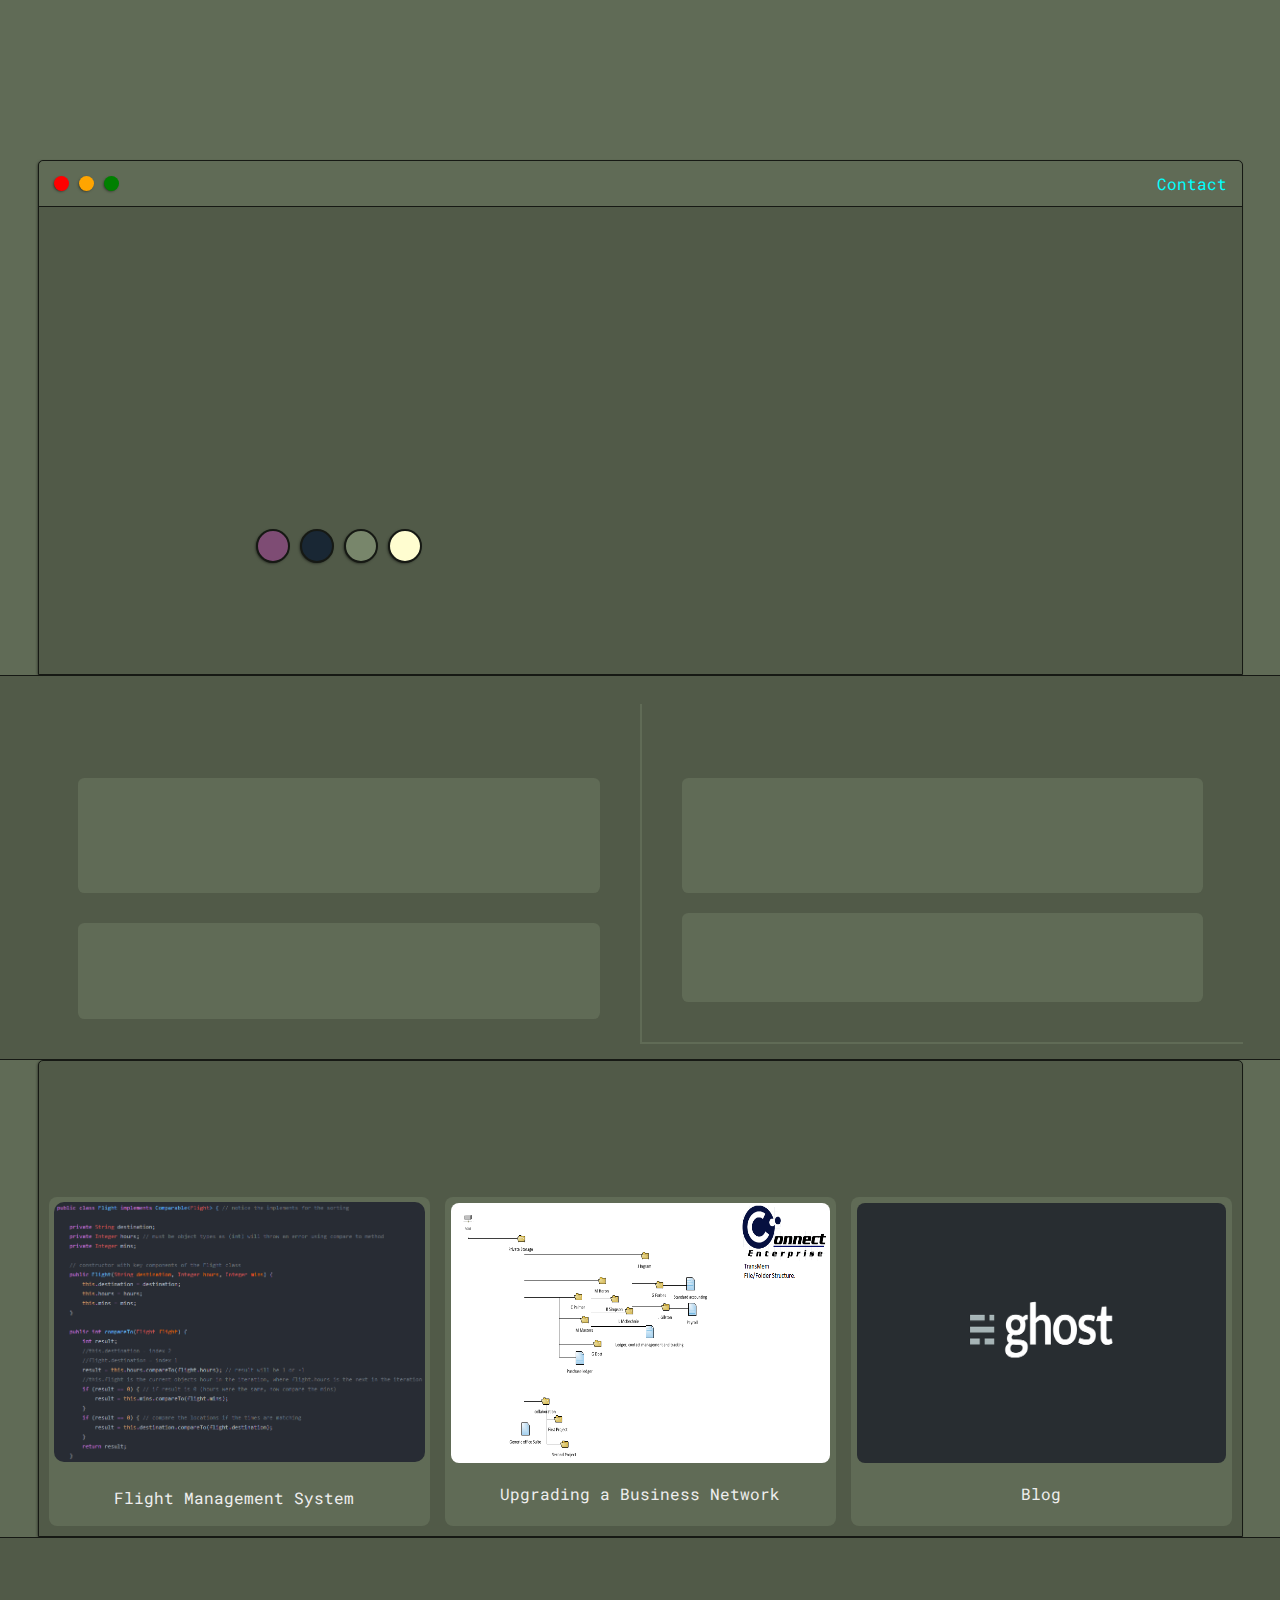
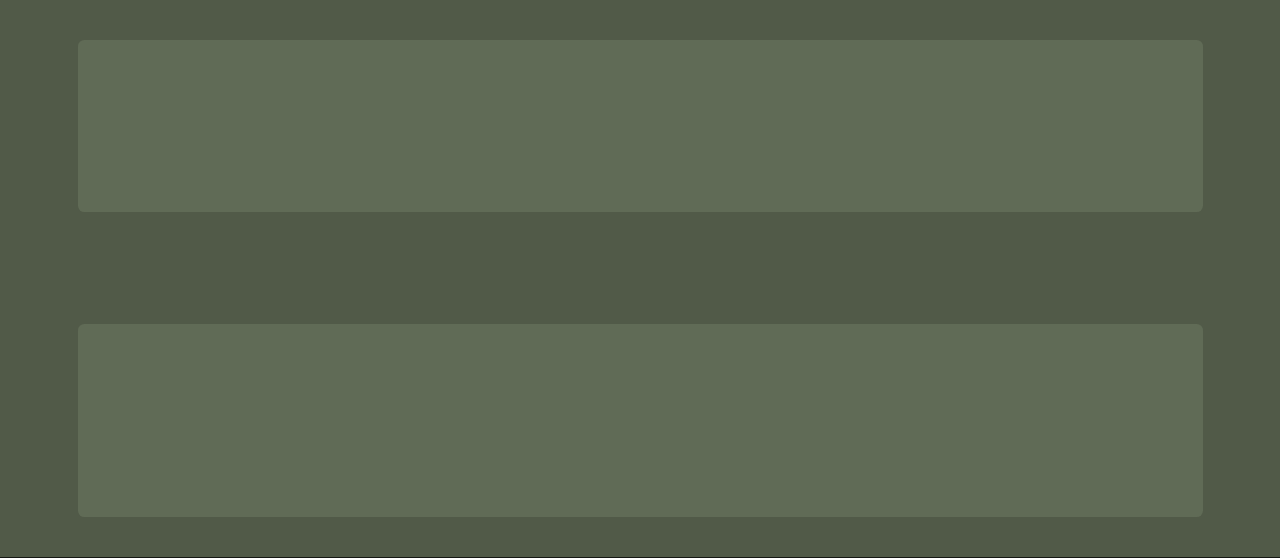
==== index.html @ 5660458a "error fixed" ====
<!DOCTYPE html>
<html lang="en">
<head>
	<meta name="viewport" content="width=device-width, initial-scale=1, maximum-scale=1, minimum-scale=1, user-scalable=0" />
	<meta charset="utf-8">
	<link href="https://fonts.googleapis.com/css2?family=Russo+One&display=swap" rel="stylesheet">
	<link href="https://fonts.googleapis.com/css2?family=Roboto+Mono:wght@500&family=Russo+One&display=swap" rel="stylesheet">

	<link rel="stylesheet" type="text/css" href="default.css">

	<link id="theme-style" rel="stylesheet" type="text/css" href="">

	<title>
		Connor Dillon
	</title>
</head>
<body>
	<section class="styleOne">
		<div class="main-container">
			<div class="greetingWrapper">
				<div class="slide-right">
					<h1>Hi, I'm Connor Dillon</h1>
				</div>
			</div>

			<div class="introWrapper">
				<div class="nav-wrapper">
					<div class="dotsWrapper">
						<div id="dot1" class="browserDot"></div>
						<div id="dot2" class="browserDot"></div>
						<div id="dot3" class="browserDot"></div>
					</div>


					<ul id="navigation">
						<li><a href="#contact"> Contact </a></li>
					</ul>
				</div>

				<div class="leftColumn">
					<div class="slide-right">
						<img id="profilePic" src="images/circle-cropped.png" alt="image of myself" style="border: none;">
						<h5 style="text-align: center;line-height: 0">Personalize Theme
						</h5>
					</div>

					<div id="themeOptionsWrapper">
						<div data-mode="purple" id="purpleMode" class="themeDot"></div>
						<div data-mode="blue" id="blueMode" class="themeDot"></div>
						<div data-mode="green" id="greenMode" class="themeDot"></div>
						<div data-mode="light" id="lightMode" class="themeDot"></div>
					</div>

					<div class="slide-right">
						<p class="smallNote">
							*These settings will be saved for<br>
						your next visit
						</p>
					</div>
				</div>

				<div class="rightColumn">
					<div class="slide-right">
						<h3>About Me</h3>
						<p>My name is Connor, I am a <span id="myAge">unknown</span> year-old computer enthusiast, who is always excited to work with new technologies. I am currently studying Web and Mobile Development in Glasgow, Scotland. Previously I have completed an HND in Computer Networking and I'm currently working towards my Bachelor's degree.</p>
						 <p id="contact"></p>
					</div>
				</div>
			</div>

		</div>
	</section>

	<section class="styleTwo">
		<div class="main-container">
			<div class="detailsWrapper">
				<div class="contact">
					<div class="slide-right">
						<h3>Get in Touch</h3>
							<div class=speechBubble>
								<p>If you have any questions about my services, or just want to say hello, feel free to contact me. Below are my email and mobile:
								</p>
							</div>
					</div>

					<div class="slide-right">
						<div class=infoBubble>

							<p>ConnorDillon.me@outlook.com <input type="image" onclick="emailClipboard()" id="copy-button" src="images\clip.png" class="clipboard" alt="copytoclipboard"></p>

							<p> +447766515065 <input type="image" onclick="mobileClipboard()" id="copy-button" src="images\clip.png" class="clipboard" alt="copytoclipboard"></p> </p>
						</div>
					</div>
				</div>

				<div class="slide-right">
					<div class="CV">
						<h3>Resume</h3>
						<div class=speechBubble>
							<p>Want to know more about me? <a id="download" href="https://www.dropbox.com/s/rvhj6agt3wl55gs/Connors%20CV%202020.docx?dl=1">Here</a> is a copy of my Resume. If there is anything else you might want to know, please contact me.</p>
						</div>
						<div class="infoBubble" style="padding: 18px";>
							<p><a id="download" href="https://www.dropbox.com/s/rvhj6agt3wl55gs/Connors%20CV%202020.docx?dl=1">Download</a></p>
						</div>
					</div>
				</div>

			</div>
		</div> 
	</section>	

	<section class="styleOne">
		<div class="main-container">
				<div class="projects-grid">
					<div class="banner">
						<div class="slide-right">
							<h3>Featured Projects</h3>
							<p class="smallNote">Here are some of my many projects<br>
							more can be found on my <a href="https://github.com/ConnorDillonDev" target="_blank">Github</a></p>
						</div>
					</div>

					<div id="project1">
						<a href="https://github.com/ConnorDillonDev/FlightListCommented" target="_blank">
						<img src="images\java.PNG" alt="project1" height="79%" width="100%"> </img>
						<p>Flight Management System</p>
						</a>
					</div>

					<div id="project2">
						<a href="https://github.com/ConnorDillonDev/HigherNationalDiplomaSubmission" target="_blank">
						<img src="images\userStruc.png" alt="project2" height="82%" width="100%"> </img>
						<p>Upgrading a Business Network</p>
						</a>
					</div>

					<div id="project3">
						<a href="http://blog.connordillon.me/" target="_blank">
						<img src="images\ghost.png" alt="project3" height="82%" width="100%"> </img>
						<p>Blog</p>
						</a>
					</div>

				</div>
		</div> 
	</section>

	<section class="styleTwo">
		<div class="main-container">
			<div id="techWrapper">
				<div class="slide-right">
					<h3>Tech</h3>
					<div class="speechBubble">
						<p>Techologies that I have worked with:</p>
						<div class="icons">
							<img src="images\web.png" alt="jscript,html5,css" height="70px" width="auto">

							<img src="images\query.png" alt="jquery" height="70px" width="auto">

							<img src="images\git.png" alt="Github" height="70px" width="auto">

							<img src="images\icons8-kali-linux-48.png" alt="kali linux" height="70px" width="auto">

							<img src="images\javaIcon.png" alt="Java" height="70px" width="auto">

							<img src="images\icons8-microsoft-sql-server-48.png" alt="microsoftSQL server" height="70px" width="auto">

							<img src="images\cisco.png" alt="cisco CCNA1" height="70px" width="auto">

							<img src="images\python2.png" alt="python" height="70px" width="auto">
						</div>
					</div>
				</div>			
			</div>

			<div id="findMeWrapper">
				<div class="slide-right">
					<h3>Find me</h3>
						<div class="speechBubble">
							<p>Here are some places that I am most active.<br>You can find me at:</p>
							<a href="https://github.com/ConnorDillonDev" target="_blank" alt="githublink">
								<img src="images\git.png" alt="Github" height="70px" width="auto">
							</a>

							<a href="https://www.linkedin.com/in/connor-dillon-407b2a176/" target="_blank" alt="LinkedIn Profile">
								<img src="images\linkedin.png" alt="LinkedIn" height="70px" width="auto">
							</a>
						</div>
				</div>
			</div>
		</div> 
	</section>


 <script type="text/javascript" src="script.js"> </script>

</body>
</html>
---- default.css ----
:root{
	--mainColor:#606B56;
	--secondaryColor:#515a48;

	--borderColor:#161914;

	--mainText:#fff;
	--secondaryText:#eeeeee;

	--themeDotBorder:#FFF;

	--linkColor:cyan;

}

html {
  scroll-behavior: smooth;
}

html, body{ 
	padding: 0;
	margin: 0; 
}

body * {
	transition: 0.3s;
}

h1, h2, h3, h4, h5, h6, strong{
	color: var(--mainText);
	font-family: 'Russo One', sans-serif;
	font-weight: 500;
}

p, li, span, label, input, textarea{
	color: var(--secondaryText);
	font-family: 'Roboto Mono', monospace;
}

a{
	text-decoration: none;
	color: var(--linkColor);
}

a:hover{
	font-size: 20px;
}

ul{
	list-style: none;
}

h1{ font-size: 55px }
h2{ font-size: 36px }
h3{ font-size: 28px }
h4{ font-size: 24px }
h5{ font-size: 20px }
h6{ font-size: 16px }


.styleOne{
	background-color: var(--mainColor);
	border-bottom: 1px solid var(--borderColor);
	overflow: auto;
}

.styleTwo{
	background-color: var(--secondaryColor);
	border-bottom: 1px solid var(--borderColor);
	overflow: auto;
}

.main-container{
	width: 1205px;
	margin: 0 auto;
}

.greetingWrapper{
	display: grid;
	min-height: 10em;
	text-align: center;
	align-content: center;
}

.introWrapper{
	background-color: var(--secondaryColor);
	border: 1px solid var(--borderColor);
	border-radius: 5px 5px 0 0;

	-webkit-box-shadow: -1px 1px 3px -1px rgba(0,0,0,0.75);
	-moz-box-shadow: -1px 1px 3px -1px rgba(0,0,0,0.75);
	box-shadow: -1px 1px 3px -1px rgba(0,0,0,0.75);

	display: grid;
	grid-template-columns: 1fr 1fr;
	grid-template-areas: 
	'navWrapper navWrapper'
	'leftColumn rightColumn';

}

.nav-wrapper{
	grid-area: navWrapper;
	border-bottom: 1px solid var(--borderColor);
	display: flex;
	justify-content: space-between;
	align-items: center;
	background-color: var(--mainColor);
	border-radius: 5px 5px 0 0;

}

#navigation{
	margin: 0px;
	padding:10px;
}

#navigation li{
	display: inline-block;
	margin-right: 5px;
	margin-left: 5px;
}

.dotsWrapper{
	display:flex;
	padding: 10px;
}

#dot1{
	background-color: red;
}

#dot2{
	background-color: orange;
}

#dot3{
	background-color: green;
}

.browserDot{
	background-color: black;
	height: 15px;
	width: 15px;
	border-radius: 50%;
	margin: 5px;

	-webkit-box-shadow: -1px 1px 3px -1px rgba(0,0,0,0.75);
	-moz-box-shadow: -1px 1px 3px -1px rgba(0,0,0,0.75);
	box-shadow: -1px 1px 3px -1px rgba(0,0,0,0.75);

}

.leftColumn{
	grid-area: leftColumn;
	padding-top: 50px;
	padding-bottom: 50px
}

#profilePic{
	display:block;
	margin: 0 auto;
	height:200px;
	width:200px;
	object-fit: cover;
	border:2px solid var(--borderColor);
}

#themeOptionsWrapper{
	display: flex;
	justify-content: center;
}

.themeDot{
	height:30px;
	width: 30px;
	background-color: black;
	border-radius: 50%;

	margin: 5px;

	border:2px solid var(--borderColor);

	-webkit-box-shadow: -1px 1px 3px -1px rgba(0,0,0,0.75);
	-moz-box-shadow: -1px 1px 3px -1px rgba(0,0,0,0.75);
	box-shadow: -1px 1px 3px -1px rgba(0,0,0,0.75);

	cursor: pointer;
}

#lightMode{
	background-color: #FFFDD0;
}
#blueMode{
	background-color: #192734;

}
#greenMode{
	background-color: #78866b;

}
#purpleMode{
	background-color: #7E4C74;

}

.themeDot:hover{
	border-width: 4px;
}

.smallNote{
	font-size: 12px;
	font-style: italic;
	text-align: center;
}


.rightColumn{
	grid-area: rightColumn;
	align-items: center;
	padding-bottom: 50px;
	padding-top: 50px;
}

.rightColumn p{
	padding-right: 100px;

}

.detailsWrapper{
	background-color: var(--secondaryColor);
	border: 0px solid var(--borderColor);
	border-radius: 5px 5px 0 0;

	display: grid;
	grid-template-columns:1fr 1fr;
	grid-column-gap: 0px;
	grid-template-areas: 
	"contact CV";
}

.contact{
	text-align: center;
}

.CV{
	border-left: 2px solid var(--mainColor);
	border-bottom: 2px solid  var(--mainColor);
	text-align: center;
}

.speechBubble {
	background: var(--mainColor);
	border-radius: .4em;
	height: auto;
	padding: 10px;
	margin: 40px;
	margin-bottom: 10px;
	overflow: auto;
}

.infoBubble {
	background: var(--mainColor);
	border-radius: .4em;
	height: auto;
	margin: 40px;
	margin-top: 20px;
	overflow: auto;
}

.clipboard{
	margin-left: 5px;
	width: auto;
	height: 20px;
}

.clipboard:hover{
	width: auto;
	height: 30px;
}

.projects-grid{
	display: grid;
	grid-template-columns: 1fr 1fr 1fr;
	border-style: solid;

	background-color: var(--secondaryColor);
	border: 1px solid var(--borderColor);
	border-radius: 5px 5px 0 0;
	grid-gap: 15px;

	-webkit-box-shadow: -1px 1px 3px -1px rgba(0,0,0,0.75);
	-moz-box-shadow: -1px 1px 3px -1px rgba(0,0,0,0.75);
	box-shadow: -1px 1px 3px -1px rgba(0,0,0,0.75);
}

#project1 img {
	border-radius: 15px;
	padding: 5px;
}

.banner{
	grid-column: 1/4;
}

.banner h3{
	text-align: center;
	margin-bottom: 1px;
}

.banner p{
	text-align: center;
	margin-bottom: 1px;
	padding-bottom: 5px;
	margin-bottom: 10px;
}

#project1{
	margin-left: 10px; 
	text-align: center;
	background-color: var(--mainColor);
	border-radius: 8px;
	padding-right: 10px;
	margin-bottom: 10px;
	overflow: hidden;
}

#project2{
	border-radius: 8px;
	text-align: center;
	background-color: var(--mainColor);
	margin-bottom: 10px;
	overflow: hidden;
	padding: 6px;
}

#project2 img{
	border-radius: 8px;
}

#project3{
	margin-right: 10px; 
	border-radius: 8px;
	text-align: center;
	background-color: var(--mainColor);
	padding: 6px;
	margin-bottom: 10px;
	overflow: hidden;
}

#project3 img{
	border-radius: 8px;
}

input[type="image"]
{
	border:none;
	outline: none;
}


#project1 a:hover{
	font-size: 16.5px;
}

#project1:hover{
	filter: grayscale(1);
}

#project2 a:hover{
	font-size: 16.5px;
}

#project2:hover{
	filter: grayscale(1);
}

#project3 a:hover{
	font-size: 16.5px;
	filter: brightness(120%);
}

#project3:hover{
	filter: grayscale(1);
}

#techWrapper{
	text-align: center;
}

#findMeWrapper{
	text-align: center;
	margin-bottom: 30px;
}

.icons img{
	padding-right: 10px;
	padding-left: 10px;
	padding-bottom: 10px
}

.speechBubble img{
	padding-right: 15px;
	padding-left: 15px;
	margin: 10px;
	padding-bottom: 5px;
}

.speechBubble a img:hover{
	height: 90px;
	width: auto;
} 


/*animations*/

.slide-right {
  width: 100%;
  overflow: hidden;
}

.slide-right h3, h1, h5 {
  	animation: .9s slide-right .5s forwards;
    transform:translateX(-100%);
}

.slide-right p {
  	animation: 1s slide-right 2s forwards;
    transform:translateX(-110%);
}

.slide-right img {
  	animation: 2s slide-right 3s forwards;
	transform:translateX(-5000%);
}

.slide-right #profilePic{
	animation: .9s slide-right .2s forwards;
	transform:translateX(-300%);
}



@keyframes slide-right {
  to {
    transform:translateX(0);
  }
}



/*media queries below*/

@media screen and (max-width: 1120px){
	.projects-grid{
	display: grid;
	grid-template-columns: 1fr 1fr;
	border-style: solid;

	background-color: var(--secondaryColor);
	border: 1px solid var(--borderColor);
	border-radius: 5px 5px 0 0;
	grid-gap: 15px;

	-webkit-box-shadow: -1px 1px 3px -1px rgba(0,0,0,0.75);
	-moz-box-shadow: -1px 1px 3px -1px rgba(0,0,0,0.75);
	box-shadow: -1px 1px 3px -1px rgba(0,0,0,0.75);
	}

	#project1{
	grid-column: 1;
	}


	#project2{
		grid-column: 2;
	}


	#project3{
		grid-row: 3;
		grid-column: 1/3;
		margin-left: 20px;
		transform: scale(0.7, 0.7);
	}

	#project3 img{
		grid-row: 3;
		grid-column: 1/3;
	}

	#project3 p{
		font-size: 24px;
	}

}

@media screen and (max-width: 1206px){
	.main-container{
		width: 95%;

	}
}

@media screen and (max-width: 800px){
	.introWrapper{
	grid-template-columns: 1fr 5px;
    grid-template-areas:
    "navWrapper navWrapper"
    "leftColumn blank"
    "rightColumn blank" ;
	}

	.rightColumn{
		text-align: center;
		padding-top: 0px;
	}
	.rightColumn p {
    	padding: 25px;
	}

	.detailsWrapper{
		background-color: var(--secondaryColor);
		border: 0px solid var(--borderColor);
		border-radius: 5px 5px 0 0;

		display: grid;
		grid-template-columns: 1fr;
		grid-template-areas: 
		"contact"
		"CV";
	}

	.contact{
		border-left: 2px solid var(--mainColor);
	}
	
	.CV{
		border-left: 2px solid var(--mainColor);
		border-top: 2px solid var(--mainColor);
	}

	.projects-grid{
		display: grid;
		grid-template-columns: 1fr;

		background-color: var(--secondaryColor);
		border: 1px solid var(--borderColor);
		border-radius: 5px 5px 0 0;
		grid-gap: 15px;

		-webkit-box-shadow: -1px 1px 3px -1px rgba(0,0,0,0.75);
		-moz-box-shadow: -1px 1px 3px -1px rgba(0,0,0,0.75);
		box-shadow: -1px 1px 3px -1px rgba(0,0,0,0.75);
	}

	.banner{
	}

	#project1{
		grid-column-start: 2;
		grid-column-end: 3;
		grid-row-start: 2;
		grid-row-end: 3; 
	}

	#project3{
		transform: scale(1, 1);
		margin-right: -1px;
	}

	#project3 p{
		font-size: 17px;

	}

	#project2{
	}

}
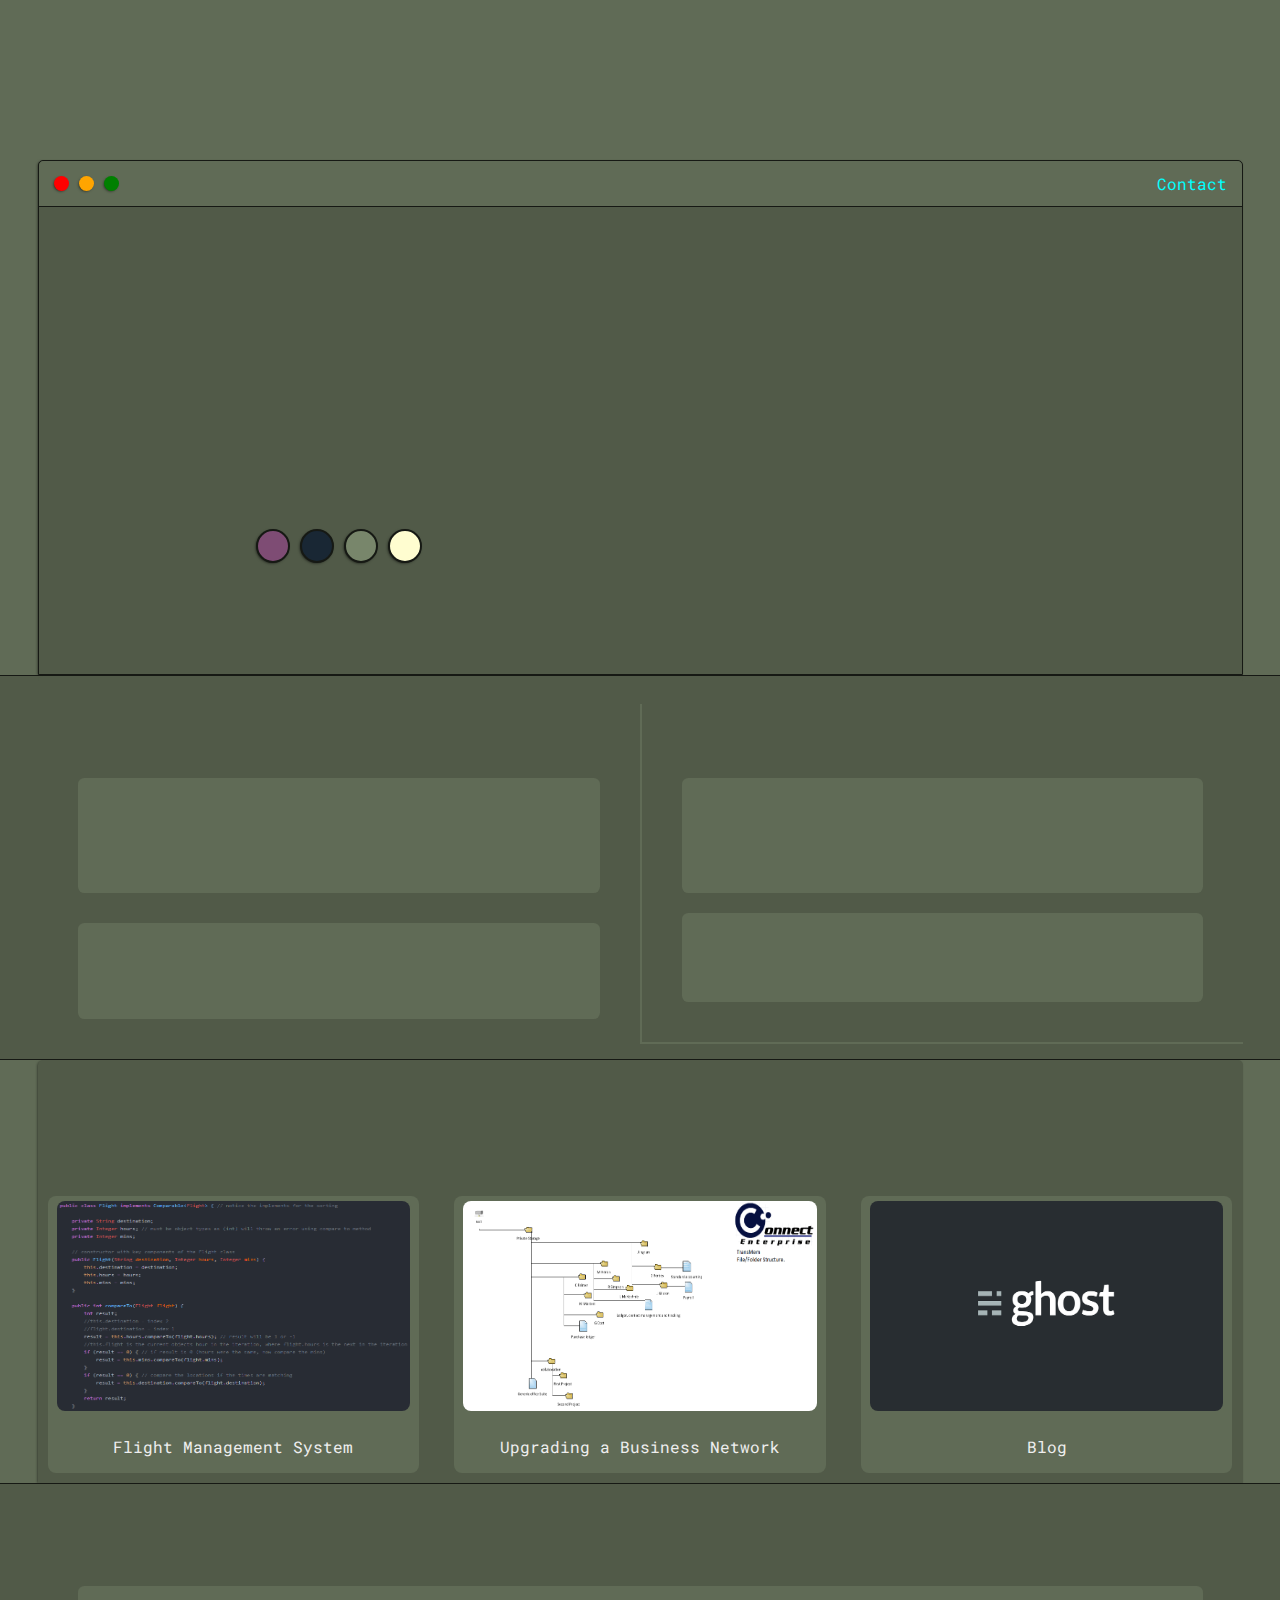
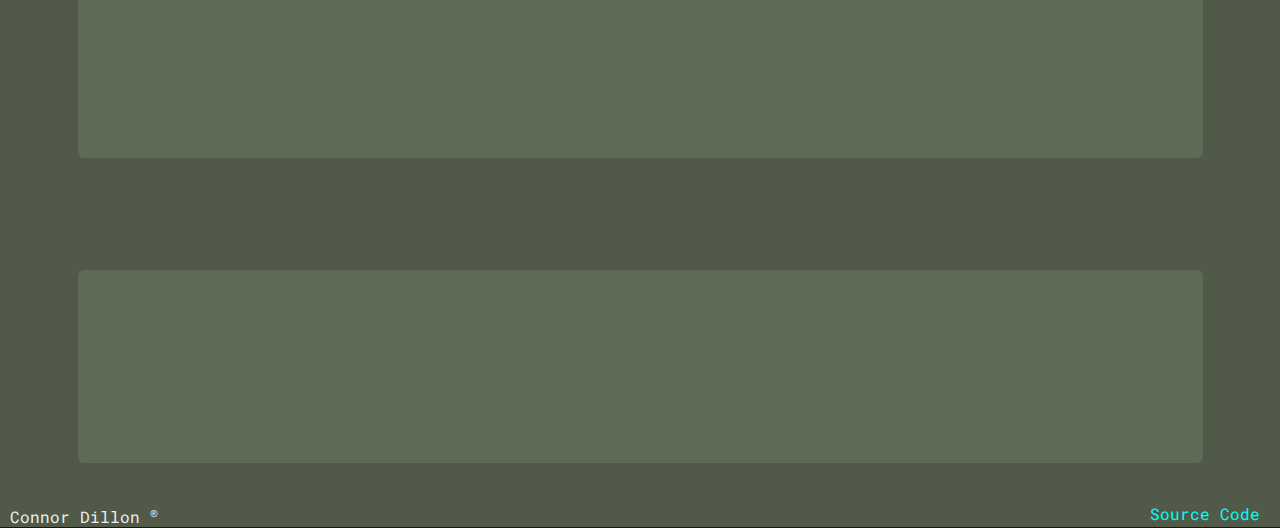
==== commit 670ff291: "commit reduced redundant code + added source code link" ====
--- a/index.html
+++ b/index.html
@@ -1,198 +1,232 @@
 <!DOCTYPE html>
 <html lang="en">
 <head>
-	<meta name="viewport" content="width=device-width, initial-scale=1, maximum-scale=1, minimum-scale=1, user-scalable=0" />
-	<meta charset="utf-8">
-	<link href="https://fonts.googleapis.com/css2?family=Russo+One&display=swap" rel="stylesheet">
-	<link href="https://fonts.googleapis.com/css2?family=Roboto+Mono:wght@500&family=Russo+One&display=swap" rel="stylesheet">
-
-	<link rel="stylesheet" type="text/css" href="default.css">
-
-	<link id="theme-style" rel="stylesheet" type="text/css" href="">
-
-	<title>
-		Connor Dillon
-	</title>
+    <meta name="viewport"
+          content="width=device-width, initial-scale=1, maximum-scale=1, minimum-scale=1, user-scalable=0"/>
+    <meta charset="utf-8">
+    <link href="https://fonts.googleapis.com/css2?family=Russo+One&display=swap" rel="stylesheet">
+    <link href="https://fonts.googleapis.com/css2?family=Roboto+Mono:wght@500&family=Russo+One&display=swap"
+          rel="stylesheet">
+
+    <link rel="stylesheet" type="text/css" href="default.css">
+
+    <link id="theme-style" rel="stylesheet" type="text/css" href="">
+    <title>
+        Connor Dillon
+    </title>
 </head>
 <body>
-	<section class="styleOne">
-		<div class="main-container">
-			<div class="greetingWrapper">
-				<div class="slide-right">
-					<h1>Hi, I'm Connor Dillon</h1>
-				</div>
-			</div>
-
-			<div class="introWrapper">
-				<div class="nav-wrapper">
-					<div class="dotsWrapper">
-						<div id="dot1" class="browserDot"></div>
-						<div id="dot2" class="browserDot"></div>
-						<div id="dot3" class="browserDot"></div>
-					</div>
-
-
-					<ul id="navigation">
-						<li><a href="#contact"> Contact </a></li>
-					</ul>
-				</div>
-
-				<div class="leftColumn">
-					<div class="slide-right">
-						<img id="profilePic" src="images/circle-cropped.png" alt="image of myself" style="border: none;">
-						<h5 style="text-align: center;line-height: 0">Personalize Theme
-						</h5>
-					</div>
-
-					<div id="themeOptionsWrapper">
-						<div data-mode="purple" id="purpleMode" class="themeDot"></div>
-						<div data-mode="blue" id="blueMode" class="themeDot"></div>
-						<div data-mode="green" id="greenMode" class="themeDot"></div>
-						<div data-mode="light" id="lightMode" class="themeDot"></div>
-					</div>
-
-					<div class="slide-right">
-						<p class="smallNote">
-							*These settings will be saved for<br>
-						your next visit
-						</p>
-					</div>
-				</div>
-
-				<div class="rightColumn">
-					<div class="slide-right">
-						<h3>About Me</h3>
-						<p>My name is Connor, I am a <span id="myAge">unknown</span> year-old computer enthusiast, who is always excited to work with new technologies. I am currently studying Web and Mobile Development in Glasgow, Scotland. Previously I have completed an HND in Computer Networking and I'm currently working towards my Bachelor's degree.</p>
-						 <p id="contact"></p>
-					</div>
-				</div>
-			</div>
-
-		</div>
-	</section>
-
-	<section class="styleTwo">
-		<div class="main-container">
-			<div class="detailsWrapper">
-				<div class="contact">
-					<div class="slide-right">
-						<h3>Get in Touch</h3>
-							<div class=speechBubble>
-								<p>If you have any questions about my services, or just want to say hello, feel free to contact me. Below are my email and mobile:
-								</p>
-							</div>
-					</div>
-
-					<div class="slide-right">
-						<div class=infoBubble>
-
-							<p>ConnorDillon.me@outlook.com <input type="image" onclick="emailClipboard()" id="copy-button" src="images\clip.png" class="clipboard" alt="copytoclipboard"></p>
-
-							<p> +447766515065 <input type="image" onclick="mobileClipboard()" id="copy-button" src="images\clip.png" class="clipboard" alt="copytoclipboard"></p> </p>
-						</div>
-					</div>
-				</div>
-
-				<div class="slide-right">
-					<div class="CV">
-						<h3>Resume</h3>
-						<div class=speechBubble>
-							<p>Want to know more about me? <a id="download" href="https://www.dropbox.com/s/rvhj6agt3wl55gs/Connors%20CV%202020.docx?dl=1">Here</a> is a copy of my Resume. If there is anything else you might want to know, please contact me.</p>
-						</div>
-						<div class="infoBubble" style="padding: 18px";>
-							<p><a id="download" href="https://www.dropbox.com/s/rvhj6agt3wl55gs/Connors%20CV%202020.docx?dl=1">Download</a></p>
-						</div>
-					</div>
-				</div>
-
-			</div>
-		</div> 
-	</section>	
-
-	<section class="styleOne">
-		<div class="main-container">
-				<div class="projects-grid">
-					<div class="banner">
-						<div class="slide-right">
-							<h3>Featured Projects</h3>
-							<p class="smallNote">Here are some of my many projects<br>
-							more can be found on my <a href="https://github.com/ConnorDillonDev" target="_blank">Github</a></p>
-						</div>
-					</div>
-
-					<div id="project1">
-						<a href="https://github.com/ConnorDillonDev/FlightListCommented" target="_blank">
-						<img src="images\java.PNG" alt="project1" height="79%" width="100%"> </img>
-						<p>Flight Management System</p>
-						</a>
-					</div>
-
-					<div id="project2">
-						<a href="https://github.com/ConnorDillonDev/HigherNationalDiplomaSubmission" target="_blank">
-						<img src="images\userStruc.png" alt="project2" height="82%" width="100%"> </img>
-						<p>Upgrading a Business Network</p>
-						</a>
-					</div>
-
-					<div id="project3">
-						<a href="http://blog.connordillon.me/" target="_blank">
-						<img src="images\ghost.png" alt="project3" height="82%" width="100%"> </img>
-						<p>Blog</p>
-						</a>
-					</div>
-
-				</div>
-		</div> 
-	</section>
-
-	<section class="styleTwo">
-		<div class="main-container">
-			<div id="techWrapper">
-				<div class="slide-right">
-					<h3>Tech</h3>
-					<div class="speechBubble">
-						<p>Techologies that I have worked with:</p>
-						<div class="icons">
-							<img src="images\web.png" alt="jscript,html5,css" height="70px" width="auto">
-
-							<img src="images\query.png" alt="jquery" height="70px" width="auto">
-
-							<img src="images\git.png" alt="Github" height="70px" width="auto">
-
-							<img src="images\icons8-kali-linux-48.png" alt="kali linux" height="70px" width="auto">
-
-							<img src="images\javaIcon.png" alt="Java" height="70px" width="auto">
-
-							<img src="images\icons8-microsoft-sql-server-48.png" alt="microsoftSQL server" height="70px" width="auto">
-
-							<img src="images\cisco.png" alt="cisco CCNA1" height="70px" width="auto">
-
-							<img src="images\python2.png" alt="python" height="70px" width="auto">
-						</div>
-					</div>
-				</div>			
-			</div>
-
-			<div id="findMeWrapper">
-				<div class="slide-right">
-					<h3>Find me</h3>
-						<div class="speechBubble">
-							<p>Here are some places that I am most active.<br>You can find me at:</p>
-							<a href="https://github.com/ConnorDillonDev" target="_blank" alt="githublink">
-								<img src="images\git.png" alt="Github" height="70px" width="auto">
-							</a>
-
-							<a href="https://www.linkedin.com/in/connor-dillon-407b2a176/" target="_blank" alt="LinkedIn Profile">
-								<img src="images\linkedin.png" alt="LinkedIn" height="70px" width="auto">
-							</a>
-						</div>
-				</div>
-			</div>
-		</div> 
-	</section>
-
-
- <script type="text/javascript" src="script.js"> </script>
+<section class="styleOne">
+    <div class="main-container">
+        <div class="greetingWrapper">
+            <div class="slide-right">
+                <header><h1>Hi, I'm Connor Dillon</h1></header>
+            </div>
+        </div>
+
+        <div class="introWrapper">
+            <div class="nav-wrapper">
+                <div class="dotsWrapper">
+                    <div id="dot1" class="browserDot"></div>
+                    <div id="dot2" class="browserDot"></div>
+                    <div id="dot3" class="browserDot"></div>
+                </div>
+
+
+                <ul id="navigation">
+                    <li><a href="#contact"> Contact </a></li>
+                </ul>
+            </div>
+
+            <div class="leftColumn">
+                <div class="slide-right">
+                    <img id="profilePic" src="images/circle-cropped.png" alt="image of myself" style="border: none;">
+                    <h5 style="text-align: center;line-height: 0">Personalize Theme
+                    </h5>
+                </div>
+
+                <div id="themeOptionsWrapper">
+                    <div data-mode="purple" id="purpleMode" class="themeDot"></div>
+                    <div data-mode="blue" id="blueMode" class="themeDot"></div>
+                    <div data-mode="green" id="greenMode" class="themeDot"></div>
+                    <div data-mode="light" id="lightMode" class="themeDot"></div>
+                </div>
+
+                <div class="slide-right">
+                    <p class="smallNote">
+                        *These settings will be saved for<br>
+                        your next visit
+                    </p>
+                </div>
+            </div>
+
+            <div class="rightColumn">
+                <div class="slide-right">
+                    <main>
+                        <h3>About Me</h3>
+                        <p>My name is Connor, I am a <span id="myAge">unknown</span> year-old computer enthusiast, who
+                            is always excited to work with new technologies. I am currently studying Web and Mobile
+                            Development in Glasgow, Scotland. Previously I have completed an HND in Computer Networking
+                            and I'm currently working towards my Bachelor's degree.</p>
+                        <p id="contact"></p>
+                    </main>
+                </div>
+            </div>
+        </div>
+
+    </div>
+</section>
+
+<section class="styleTwo">
+    <div class="main-container">
+        <div class="detailsWrapper">
+            <div class="contact">
+                <div class="slide-right">
+                    <h3>Get in Touch</h3>
+                    <div class=speechBubble>
+                        <section>
+                            <p>If you have any questions about my services, or just want to say hello, feel free to
+                                contact me. Below are my email and mobile:
+                            </p>
+                        </section>
+                    </div>
+                </div>
+
+                <div class="slide-right">
+                    <div class=infoBubble>
+                        <section>
+                            <p>ConnorDillon.me@outlook.com <input type="image" onclick="emailClipboard()"
+                                                                  src="images\clip.png" class="clipboard"
+                                                                  alt="copy-to-clipboard"></p>
+
+                            <p> +447766515065 <input type="image" onclick="mobileClipboard()" src="images\clip.png"
+                                                     class="clipboard" alt="copy-to-clipboard"></p>
+                        </section>
+                    </div>
+                </div>
+            </div>
+
+            <div class="slide-right">
+                <div class="CV">
+                    <section>
+                        <h3>Resume</h3>
+                        <div class=speechBubble>
+                            <p>Want to know more about me? <a class="download" href="items/ConnorCV2020.pdf"
+                                                              target="_blank">Here</a> is a copy of my Resume. If there
+                                is anything else you might want to know, please contact me.</p>
+                        </div>
+                        <div class="infoBubble" style="padding: 18px">
+                            <p><a class="download" href="items/ConnorCV2020.pdf" target="_blank">Download</a></p>
+                        </div>
+                    </section>
+                </div>
+            </div>
+
+        </div>
+    </div>
+</section>
+
+<section class="styleOne">
+    <div class="main-container">
+        <div class="projects-grid">
+            <div class="banner">
+                <div class="slide-right">
+                    <section>
+                        <h3>Featured Projects</h3>
+                        <p class="smallNote">Here are some of my many projects<br>
+                            more can be found on my <a href="https://github.com/ConnorDillonDev"
+                                                       target="_blank">Github</a></p>
+                    </section>
+                </div>
+            </div>
+
+
+            <div class="project" id="project1">
+                <section>
+                    <a href="https://github.com/ConnorDillonDev/FlightListCommented" target="_blank">
+                        <img src="images\java.PNG" alt="project1" width="95%">
+                        <p>Flight Management System</p>
+                    </a>
+                </section>
+            </div>
+
+            <div class="project" id="project2">
+                <section>
+                    <a href="https://github.com/ConnorDillonDev/HigherNationalDiplomaSubmission" target="_blank">
+                        <img src="images\userStruc.png" alt="project2" width="95%">
+                        <p>Upgrading a Business Network</p>
+                    </a>
+                </section>
+            </div>
+
+            <div class="project" id="project3">
+                <section>
+                    <a href="http://blog.connordillon.me/" target="_blank">
+                        <img src="images\ghost.png" alt="project3" width="95%">
+                        <p>Blog</p>
+                    </a>
+                </section>
+            </div>
+        </div>
+    </div>
+</section>
+
+<section class="styleTwo">
+    <div class="main-container">
+        <div id="techWrapper">
+            <div class="slide-right">
+                <h3>Tech</h3>
+                <div class="speechBubble">
+                    <p>Techologies that I have worked with:</p>
+                    <div class="icons">
+                        <img src="images\web.png" alt="jscript,html5,css" height="70px" width="auto">
+
+                        <img src="images\query.png" alt="jquery" height="70px" width="auto">
+
+                        <img src="images\git.png" alt="Github" height="70px" width="auto">
+
+                        <img src="images\icons8-kali-linux-48.png" alt="kali linux" height="70px" width="auto">
+
+                        <img src="images\javaIcon.png" alt="Java" height="70px" width="auto">
+
+                        <img src="images\icons8-microsoft-sql-server-48.png" alt="microsoftSQL server" height="70px"
+                             width="auto">
+
+                        <img src="images\cisco.png" alt="cisco CCNA1" height="70px" width="auto">
+
+                        <img src="images\python2.png" alt="python" height="70px" width="auto">
+                    </div>
+                </div>
+            </div>
+        </div>
+
+        <div id="findMeWrapper">
+            <div class="slide-right">
+                <section>
+                    <h3>Find me</h3>
+                    <div class="speechBubble">
+                        <p>Here are some places that I am most active.<br>You can find me at:</p>
+                        <a href="https://github.com/ConnorDillonDev" target="_blank">
+                            <img src="images\git.png" alt="Github" height="70px" width="auto">
+                        </a>
+
+                        <a href="https://www.linkedin.com/in/connor-dillon-407b2a176/" target="_blank">
+                            <img src="images\linkedin.png" alt="LinkedIn" height="70px" width="auto">
+                        </a>
+                    </div>
+                </section>
+            </div>
+        </div>
+    </div>
+    </div>
+    <footer>
+        <span id="name_findMe">Connor Dillon <sup>&reg;</sup></span> <span id="sourcecode_findMe"><a
+            href="https://github.com/ConnorDillonDev/connordillon.meFolio" target="_blank"> Source Code</a></span>
+    </footer>
+</section>
+
+
+<script type="text/javascript" src="script.js"></script>
 
 </body>
 </html>
--- a/default.css
+++ b/default.css
@@ -1,580 +1,496 @@
-:root{
-	--mainColor:#606B56;
-	--secondaryColor:#515a48;
-
-	--borderColor:#161914;
-
-	--mainText:#fff;
-	--secondaryText:#eeeeee;
-
-	--themeDotBorder:#FFF;
-
-	--linkColor:cyan;
+:root {
+    --mainColor: #606B56;
+    --secondaryColor: #515a48;
+
+    --borderColor: #161914;
+
+    --mainText: #fff;
+    --secondaryText: #eeeeee;
+
+    --themeDotBorder: #FFF;
+
+    --linkColor: cyan;
 
 }
 
 html {
-  scroll-behavior: smooth;
-}
-
-html, body{ 
-	padding: 0;
-	margin: 0; 
+    scroll-behavior: smooth;
+}
+
+html, body {
+    padding: 0;
+    margin: 0;
 }
 
 body * {
-	transition: 0.3s;
-}
-
-h1, h2, h3, h4, h5, h6, strong{
-	color: var(--mainText);
-	font-family: 'Russo One', sans-serif;
-	font-weight: 500;
-}
-
-p, li, span, label, input, textarea{
-	color: var(--secondaryText);
-	font-family: 'Roboto Mono', monospace;
-}
-
-a{
-	text-decoration: none;
-	color: var(--linkColor);
-}
-
-a:hover{
-	font-size: 20px;
-}
-
-ul{
-	list-style: none;
-}
-
-h1{ font-size: 55px }
-h2{ font-size: 36px }
-h3{ font-size: 28px }
-h4{ font-size: 24px }
-h5{ font-size: 20px }
-h6{ font-size: 16px }
-
-
-.styleOne{
-	background-color: var(--mainColor);
-	border-bottom: 1px solid var(--borderColor);
-	overflow: auto;
-}
-
-.styleTwo{
-	background-color: var(--secondaryColor);
-	border-bottom: 1px solid var(--borderColor);
-	overflow: auto;
-}
-
-.main-container{
-	width: 1205px;
-	margin: 0 auto;
-}
-
-.greetingWrapper{
-	display: grid;
-	min-height: 10em;
-	text-align: center;
-	align-content: center;
-}
-
-.introWrapper{
-	background-color: var(--secondaryColor);
-	border: 1px solid var(--borderColor);
-	border-radius: 5px 5px 0 0;
-
-	-webkit-box-shadow: -1px 1px 3px -1px rgba(0,0,0,0.75);
-	-moz-box-shadow: -1px 1px 3px -1px rgba(0,0,0,0.75);
-	box-shadow: -1px 1px 3px -1px rgba(0,0,0,0.75);
-
-	display: grid;
-	grid-template-columns: 1fr 1fr;
-	grid-template-areas: 
+    transition: 0.3s;
+}
+
+h1, h2, h3, h4, h5, h6, strong {
+    color: var(--mainText);
+    font-family: 'Russo One', sans-serif;
+    font-weight: 500;
+}
+
+p, li, span, label, input, textarea {
+    color: var(--secondaryText);
+    font-family: 'Roboto Mono', monospace;
+}
+
+a {
+    text-decoration: none;
+    color: var(--linkColor);
+}
+
+a:hover {
+    font-size: 20px;
+}
+
+ul {
+    list-style: none;
+}
+
+h1 {
+    font-size: 55px
+}
+
+h2 {
+    font-size: 36px
+}
+
+h3 {
+    font-size: 28px
+}
+
+h4 {
+    font-size: 24px
+}
+
+h5 {
+    font-size: 20px
+}
+
+h6 {
+    font-size: 16px
+}
+
+
+.styleOne {
+    background-color: var(--mainColor);
+    border-bottom: 1px solid var(--borderColor);
+    overflow: auto;
+}
+
+.styleTwo {
+    background-color: var(--secondaryColor);
+    border-bottom: 1px solid var(--borderColor);
+    overflow: auto;
+}
+
+.main-container {
+    width: 1205px;
+    margin: 0 auto;
+}
+
+.greetingWrapper {
+    display: grid;
+    min-height: 10em;
+    text-align: center;
+    align-content: center;
+}
+
+.introWrapper {
+    background-color: var(--secondaryColor);
+    border: 1px solid var(--borderColor);
+    border-radius: 5px 5px 0 0;
+
+    -webkit-box-shadow: -1px 1px 3px -1px rgba(0, 0, 0, 0.75);
+    -moz-box-shadow: -1px 1px 3px -1px rgba(0, 0, 0, 0.75);
+    box-shadow: -1px 1px 3px -1px rgba(0, 0, 0, 0.75);
+
+    display: grid;
+    grid-template-columns: 1fr 1fr;
+    grid-template-areas:
 	'navWrapper navWrapper'
 	'leftColumn rightColumn';
 
 }
 
-.nav-wrapper{
-	grid-area: navWrapper;
-	border-bottom: 1px solid var(--borderColor);
-	display: flex;
-	justify-content: space-between;
-	align-items: center;
-	background-color: var(--mainColor);
-	border-radius: 5px 5px 0 0;
-
-}
-
-#navigation{
-	margin: 0px;
-	padding:10px;
-}
-
-#navigation li{
-	display: inline-block;
-	margin-right: 5px;
-	margin-left: 5px;
-}
-
-.dotsWrapper{
-	display:flex;
-	padding: 10px;
-}
-
-#dot1{
-	background-color: red;
-}
-
-#dot2{
-	background-color: orange;
-}
-
-#dot3{
-	background-color: green;
-}
-
-.browserDot{
-	background-color: black;
-	height: 15px;
-	width: 15px;
-	border-radius: 50%;
-	margin: 5px;
-
-	-webkit-box-shadow: -1px 1px 3px -1px rgba(0,0,0,0.75);
-	-moz-box-shadow: -1px 1px 3px -1px rgba(0,0,0,0.75);
-	box-shadow: -1px 1px 3px -1px rgba(0,0,0,0.75);
-
-}
-
-.leftColumn{
-	grid-area: leftColumn;
-	padding-top: 50px;
-	padding-bottom: 50px
-}
-
-#profilePic{
-	display:block;
-	margin: 0 auto;
-	height:200px;
-	width:200px;
-	object-fit: cover;
-	border:2px solid var(--borderColor);
-}
-
-#themeOptionsWrapper{
-	display: flex;
-	justify-content: center;
-}
-
-.themeDot{
-	height:30px;
-	width: 30px;
-	background-color: black;
-	border-radius: 50%;
-
-	margin: 5px;
-
-	border:2px solid var(--borderColor);
-
-	-webkit-box-shadow: -1px 1px 3px -1px rgba(0,0,0,0.75);
-	-moz-box-shadow: -1px 1px 3px -1px rgba(0,0,0,0.75);
-	box-shadow: -1px 1px 3px -1px rgba(0,0,0,0.75);
-
-	cursor: pointer;
-}
-
-#lightMode{
-	background-color: #FFFDD0;
-}
-#blueMode{
-	background-color: #192734;
-
-}
-#greenMode{
-	background-color: #78866b;
-
-}
-#purpleMode{
-	background-color: #7E4C74;
-
-}
-
-.themeDot:hover{
-	border-width: 4px;
-}
-
-.smallNote{
-	font-size: 12px;
-	font-style: italic;
-	text-align: center;
-}
-
-
-.rightColumn{
-	grid-area: rightColumn;
-	align-items: center;
-	padding-bottom: 50px;
-	padding-top: 50px;
-}
-
-.rightColumn p{
-	padding-right: 100px;
-
-}
-
-.detailsWrapper{
-	background-color: var(--secondaryColor);
-	border: 0px solid var(--borderColor);
-	border-radius: 5px 5px 0 0;
-
-	display: grid;
-	grid-template-columns:1fr 1fr;
-	grid-column-gap: 0px;
-	grid-template-areas: 
+.nav-wrapper {
+    grid-area: navWrapper;
+    border-bottom: 1px solid var(--borderColor);
+    display: flex;
+    justify-content: space-between;
+    align-items: center;
+    background-color: var(--mainColor);
+    border-radius: 5px 5px 0 0;
+
+}
+
+#navigation {
+    margin: 0;
+    padding: 10px;
+}
+
+#navigation li {
+    display: inline-block;
+    margin-right: 5px;
+    margin-left: 5px;
+}
+
+.dotsWrapper {
+    display: flex;
+    padding: 10px;
+}
+
+#dot1 {
+    background-color: red;
+}
+
+#dot2 {
+    background-color: orange;
+}
+
+#dot3 {
+    background-color: green;
+}
+
+.browserDot {
+    background-color: black;
+    height: 15px;
+    width: 15px;
+    border-radius: 50%;
+    margin: 5px;
+
+    -webkit-box-shadow: -1px 1px 3px -1px rgba(0, 0, 0, 0.75);
+    -moz-box-shadow: -1px 1px 3px -1px rgba(0, 0, 0, 0.75);
+    box-shadow: -1px 1px 3px -1px rgba(0, 0, 0, 0.75);
+
+}
+
+.leftColumn {
+    grid-area: leftColumn;
+    padding-top: 50px;
+    padding-bottom: 50px
+}
+
+#profilePic {
+    display: block;
+    margin: 0 auto;
+    height: 200px;
+    width: 200px;
+    object-fit: cover;
+    border: 2px solid var(--borderColor);
+}
+
+#themeOptionsWrapper {
+    display: flex;
+    justify-content: center;
+}
+
+.themeDot {
+    height: 30px;
+    width: 30px;
+    background-color: black;
+    border-radius: 50%;
+
+    margin: 5px;
+
+    border: 2px solid var(--borderColor);
+
+    -webkit-box-shadow: -1px 1px 3px -1px rgba(0, 0, 0, 0.75);
+    -moz-box-shadow: -1px 1px 3px -1px rgba(0, 0, 0, 0.75);
+    box-shadow: -1px 1px 3px -1px rgba(0, 0, 0, 0.75);
+
+    cursor: pointer;
+}
+
+#lightMode {
+    background-color: #FFFDD0;
+}
+
+#blueMode {
+    background-color: #192734;
+
+}
+
+#greenMode {
+    background-color: #78866b;
+
+}
+
+#purpleMode {
+    background-color: #7E4C74;
+
+}
+
+.themeDot:hover {
+    border-width: 4px;
+}
+
+.smallNote {
+    font-size: 12px;
+    font-style: italic;
+    text-align: center;
+}
+
+
+.rightColumn {
+    grid-area: rightColumn;
+    align-items: center;
+    padding-bottom: 50px;
+    padding-top: 50px;
+}
+
+.rightColumn p {
+    padding-right: 100px;
+
+}
+
+.detailsWrapper {
+    background-color: var(--secondaryColor);
+    border: 0 solid var(--borderColor);
+    border-radius: 5px 5px 0 0;
+
+    display: grid;
+    grid-template-columns:1fr 1fr;
+    grid-column-gap: 0;
+    grid-template-areas:
 	"contact CV";
 }
 
-.contact{
-	text-align: center;
-}
-
-.CV{
-	border-left: 2px solid var(--mainColor);
-	border-bottom: 2px solid  var(--mainColor);
-	text-align: center;
+.contact {
+    text-align: center;
+}
+
+.CV {
+    border-left: 2px solid var(--mainColor);
+    border-bottom: 2px solid var(--mainColor);
+    text-align: center;
 }
 
 .speechBubble {
-	background: var(--mainColor);
-	border-radius: .4em;
-	height: auto;
-	padding: 10px;
-	margin: 40px;
-	margin-bottom: 10px;
-	overflow: auto;
+    background: var(--mainColor);
+    border-radius: .4em;
+    height: auto;
+    padding: 10px;
+    margin: 40px 40px 10px;
+    overflow: auto;
 }
 
 .infoBubble {
-	background: var(--mainColor);
-	border-radius: .4em;
-	height: auto;
-	margin: 40px;
-	margin-top: 20px;
-	overflow: auto;
-}
-
-.clipboard{
-	margin-left: 5px;
-	width: auto;
-	height: 20px;
-}
-
-.clipboard:hover{
-	width: auto;
-	height: 30px;
-}
-
-.projects-grid{
-	display: grid;
-	grid-template-columns: 1fr 1fr 1fr;
-	border-style: solid;
-
-	background-color: var(--secondaryColor);
-	border: 1px solid var(--borderColor);
-	border-radius: 5px 5px 0 0;
-	grid-gap: 15px;
-
-	-webkit-box-shadow: -1px 1px 3px -1px rgba(0,0,0,0.75);
-	-moz-box-shadow: -1px 1px 3px -1px rgba(0,0,0,0.75);
-	box-shadow: -1px 1px 3px -1px rgba(0,0,0,0.75);
-}
-
-#project1 img {
-	border-radius: 15px;
-	padding: 5px;
-}
-
-.banner{
-	grid-column: 1/4;
-}
-
-.banner h3{
-	text-align: center;
-	margin-bottom: 1px;
-}
-
-.banner p{
-	text-align: center;
-	margin-bottom: 1px;
-	padding-bottom: 5px;
-	margin-bottom: 10px;
-}
-
-#project1{
-	margin-left: 10px; 
-	text-align: center;
-	background-color: var(--mainColor);
-	border-radius: 8px;
-	padding-right: 10px;
-	margin-bottom: 10px;
-	overflow: hidden;
-}
-
-#project2{
-	border-radius: 8px;
-	text-align: center;
-	background-color: var(--mainColor);
-	margin-bottom: 10px;
-	overflow: hidden;
-	padding: 6px;
-}
-
-#project2 img{
-	border-radius: 8px;
-}
-
-#project3{
-	margin-right: 10px; 
-	border-radius: 8px;
-	text-align: center;
-	background-color: var(--mainColor);
-	padding: 6px;
-	margin-bottom: 10px;
-	overflow: hidden;
-}
-
-#project3 img{
-	border-radius: 8px;
-}
-
-input[type="image"]
-{
-	border:none;
-	outline: none;
-}
-
-
-#project1 a:hover{
-	font-size: 16.5px;
-}
-
-#project1:hover{
-	filter: grayscale(1);
-}
-
-#project2 a:hover{
-	font-size: 16.5px;
-}
-
-#project2:hover{
-	filter: grayscale(1);
-}
-
-#project3 a:hover{
-	font-size: 16.5px;
-	filter: brightness(120%);
-}
-
-#project3:hover{
-	filter: grayscale(1);
-}
-
-#techWrapper{
-	text-align: center;
-}
-
-#findMeWrapper{
-	text-align: center;
-	margin-bottom: 30px;
-}
-
-.icons img{
-	padding-right: 10px;
-	padding-left: 10px;
-	padding-bottom: 10px
-}
-
-.speechBubble img{
-	padding-right: 15px;
-	padding-left: 15px;
-	margin: 10px;
-	padding-bottom: 5px;
-}
-
-.speechBubble a img:hover{
-	height: 90px;
-	width: auto;
-} 
-
+    background: var(--mainColor);
+    border-radius: .4em;
+    height: auto;
+    margin: 20px 40px 40px;
+    overflow: auto;
+}
+
+.clipboard {
+    margin-left: 5px;
+    width: auto;
+    height: 20px;
+}
+
+.clipboard:hover {
+    width: auto;
+    height: 30px;
+}
+
+.projects-grid {
+    display: grid;
+    grid-template-columns: 1fr 1fr 1fr;
+    border-style: solid 1px var(--borderColor);
+
+    background-color: var(--secondaryColor);
+    border-radius: 5px 5px 0 0;
+    grid-gap: 15px;
+
+    -webkit-box-shadow: -1px 1px 3px -1px rgba(0, 0, 0, 0.75);
+    -moz-box-shadow: -1px 1px 3px -1px rgba(0, 0, 0, 0.75);
+    box-shadow: -1px 1px 3px -1px rgba(0, 0, 0, 0.75);
+}
+
+.banner {
+    grid-column: 1/4;
+}
+
+.banner h3 {
+    text-align: center;
+    margin-bottom: 1px;
+}
+
+.banner p {
+    text-align: center;
+    padding-bottom: 5px;
+    margin-bottom: 10px;
+}
+
+.project {
+    text-align: center;
+    background-color: var(--mainColor);
+    overflow: hidden;
+    margin: 0 10px 10px 10px;
+    border-radius: 8px;
+
+}
+
+.project img {
+    border-radius: 8px;
+    height: 210px;
+    margin: 5px;
+}
+
+input[type="image"] {
+    border: none;
+    outline: none;
+}
+
+
+.project a:hover {
+    font-size: 16.5px;
+}
+
+.project:hover {
+    filter: grayscale(1);
+}
+
+#techWrapper {
+    text-align: center;
+}
+
+#findMeWrapper {
+    text-align: center;
+    margin-bottom: 30px;
+}
+
+.icons img {
+    padding-right: 10px;
+    padding-left: 10px;
+    padding-bottom: 10px
+}
+
+.speechBubble img {
+    padding-right: 15px;
+    padding-left: 15px;
+    margin: 10px;
+    padding-bottom: 5px;
+}
+
+.speechBubble a img:hover {
+    height: 90px;
+    width: auto;
+}
+
+footer {
+    margin: 0 20px 5px 10px;
+}
+
+#name_findMe {
+    float: left;
+}
+
+#sourcecode_findMe {
+    float: right;
+}
 
 /*animations*/
 
 .slide-right {
-  width: 100%;
-  overflow: hidden;
+    width: 100%;
+    overflow: hidden;
 }
 
 .slide-right h3, h1, h5 {
-  	animation: .9s slide-right .5s forwards;
-    transform:translateX(-100%);
+    animation: .5s slide-right .3s forwards;
+    transform: translateX(-100%);
 }
 
 .slide-right p {
-  	animation: 1s slide-right 2s forwards;
-    transform:translateX(-110%);
+    animation: .5s slide-right .5s forwards;
+    transform: translateX(-110%);
 }
 
 .slide-right img {
-  	animation: 2s slide-right 3s forwards;
-	transform:translateX(-5000%);
-}
-
-.slide-right #profilePic{
-	animation: .9s slide-right .2s forwards;
-	transform:translateX(-300%);
-}
-
-
+    animation: 2s slide-right .5s forwards;
+    transform: translateX(-5000%);
+}
+
+.slide-right #profilePic {
+    animation: .5s slide-right .2s forwards;
+    transform: translateX(-300%);
+}
 
 @keyframes slide-right {
-  to {
-    transform:translateX(0);
-  }
-}
-
+    to {
+        transform: translateX(0);
+    }
+}
 
 
 /*media queries below*/
 
-@media screen and (max-width: 1120px){
-	.projects-grid{
-	display: grid;
-	grid-template-columns: 1fr 1fr;
-	border-style: solid;
-
-	background-color: var(--secondaryColor);
-	border: 1px solid var(--borderColor);
-	border-radius: 5px 5px 0 0;
-	grid-gap: 15px;
-
-	-webkit-box-shadow: -1px 1px 3px -1px rgba(0,0,0,0.75);
-	-moz-box-shadow: -1px 1px 3px -1px rgba(0,0,0,0.75);
-	box-shadow: -1px 1px 3px -1px rgba(0,0,0,0.75);
-	}
-
-	#project1{
-	grid-column: 1;
-	}
-
-
-	#project2{
-		grid-column: 2;
-	}
-
-
-	#project3{
-		grid-row: 3;
-		grid-column: 1/3;
-		margin-left: 20px;
-		transform: scale(0.7, 0.7);
-	}
-
-	#project3 img{
-		grid-row: 3;
-		grid-column: 1/3;
-	}
-
-	#project3 p{
-		font-size: 24px;
-	}
-
-}
-
-@media screen and (max-width: 1206px){
-	.main-container{
-		width: 95%;
-
-	}
-}
-
-@media screen and (max-width: 800px){
-	.introWrapper{
-	grid-template-columns: 1fr 5px;
-    grid-template-areas:
+@media screen and (max-width: 1206px) {
+    .main-container {
+        width: 95%;
+    }
+}
+
+@media screen and (max-width: 800px) {
+    .introWrapper {
+        grid-template-columns: 1fr 5px;
+        grid-template-areas:
     "navWrapper navWrapper"
     "leftColumn blank"
-    "rightColumn blank" ;
-	}
-
-	.rightColumn{
-		text-align: center;
-		padding-top: 0px;
-	}
-	.rightColumn p {
-    	padding: 25px;
-	}
-
-	.detailsWrapper{
-		background-color: var(--secondaryColor);
-		border: 0px solid var(--borderColor);
-		border-radius: 5px 5px 0 0;
-
-		display: grid;
-		grid-template-columns: 1fr;
-		grid-template-areas: 
+    "rightColumn blank";
+    }
+
+    .rightColumn {
+        text-align: center;
+        padding-top: 0;
+    }
+
+    .rightColumn p {
+        padding: 25px;
+    }
+
+    .detailsWrapper {
+        background-color: var(--secondaryColor);
+        border: 0 solid var(--borderColor);
+        border-radius: 5px 5px 0 0;
+
+        display: grid;
+        grid-template-columns: repeat(1, 1fr);
+        grid-template-areas:
 		"contact"
 		"CV";
-	}
-
-	.contact{
-		border-left: 2px solid var(--mainColor);
-	}
-	
-	.CV{
-		border-left: 2px solid var(--mainColor);
-		border-top: 2px solid var(--mainColor);
-	}
-
-	.projects-grid{
-		display: grid;
-		grid-template-columns: 1fr;
-
-		background-color: var(--secondaryColor);
-		border: 1px solid var(--borderColor);
-		border-radius: 5px 5px 0 0;
-		grid-gap: 15px;
-
-		-webkit-box-shadow: -1px 1px 3px -1px rgba(0,0,0,0.75);
-		-moz-box-shadow: -1px 1px 3px -1px rgba(0,0,0,0.75);
-		box-shadow: -1px 1px 3px -1px rgba(0,0,0,0.75);
-	}
-
-	.banner{
-	}
-
-	#project1{
-		grid-column-start: 2;
-		grid-column-end: 3;
-		grid-row-start: 2;
-		grid-row-end: 3; 
-	}
-
-	#project3{
-		transform: scale(1, 1);
-		margin-right: -1px;
-	}
-
-	#project3 p{
-		font-size: 17px;
-
-	}
-
-	#project2{
-	}
-
+    }
+
+    .contact {
+        border-left: 2px solid var(--mainColor);
+    }
+
+    .CV {
+        border-left: 2px 0 0 2px solid var(--mainColor);
+    }
+
+    .projects-grid {
+        display: grid;
+        grid-template-columns: 1fr;
+    }
+
+    #project1 {
+        margin: 15px 50px 15px 50px;
+        grid-column: 1/4;
+    }
+
+    #project2 {
+        margin: 15px 50px 15px 50px;
+        grid-column: 1/4;
+    }
+
+    #project3 {
+        margin: 15px 50px 15px 50px;
+        grid-column: 1/4;
+    }
 }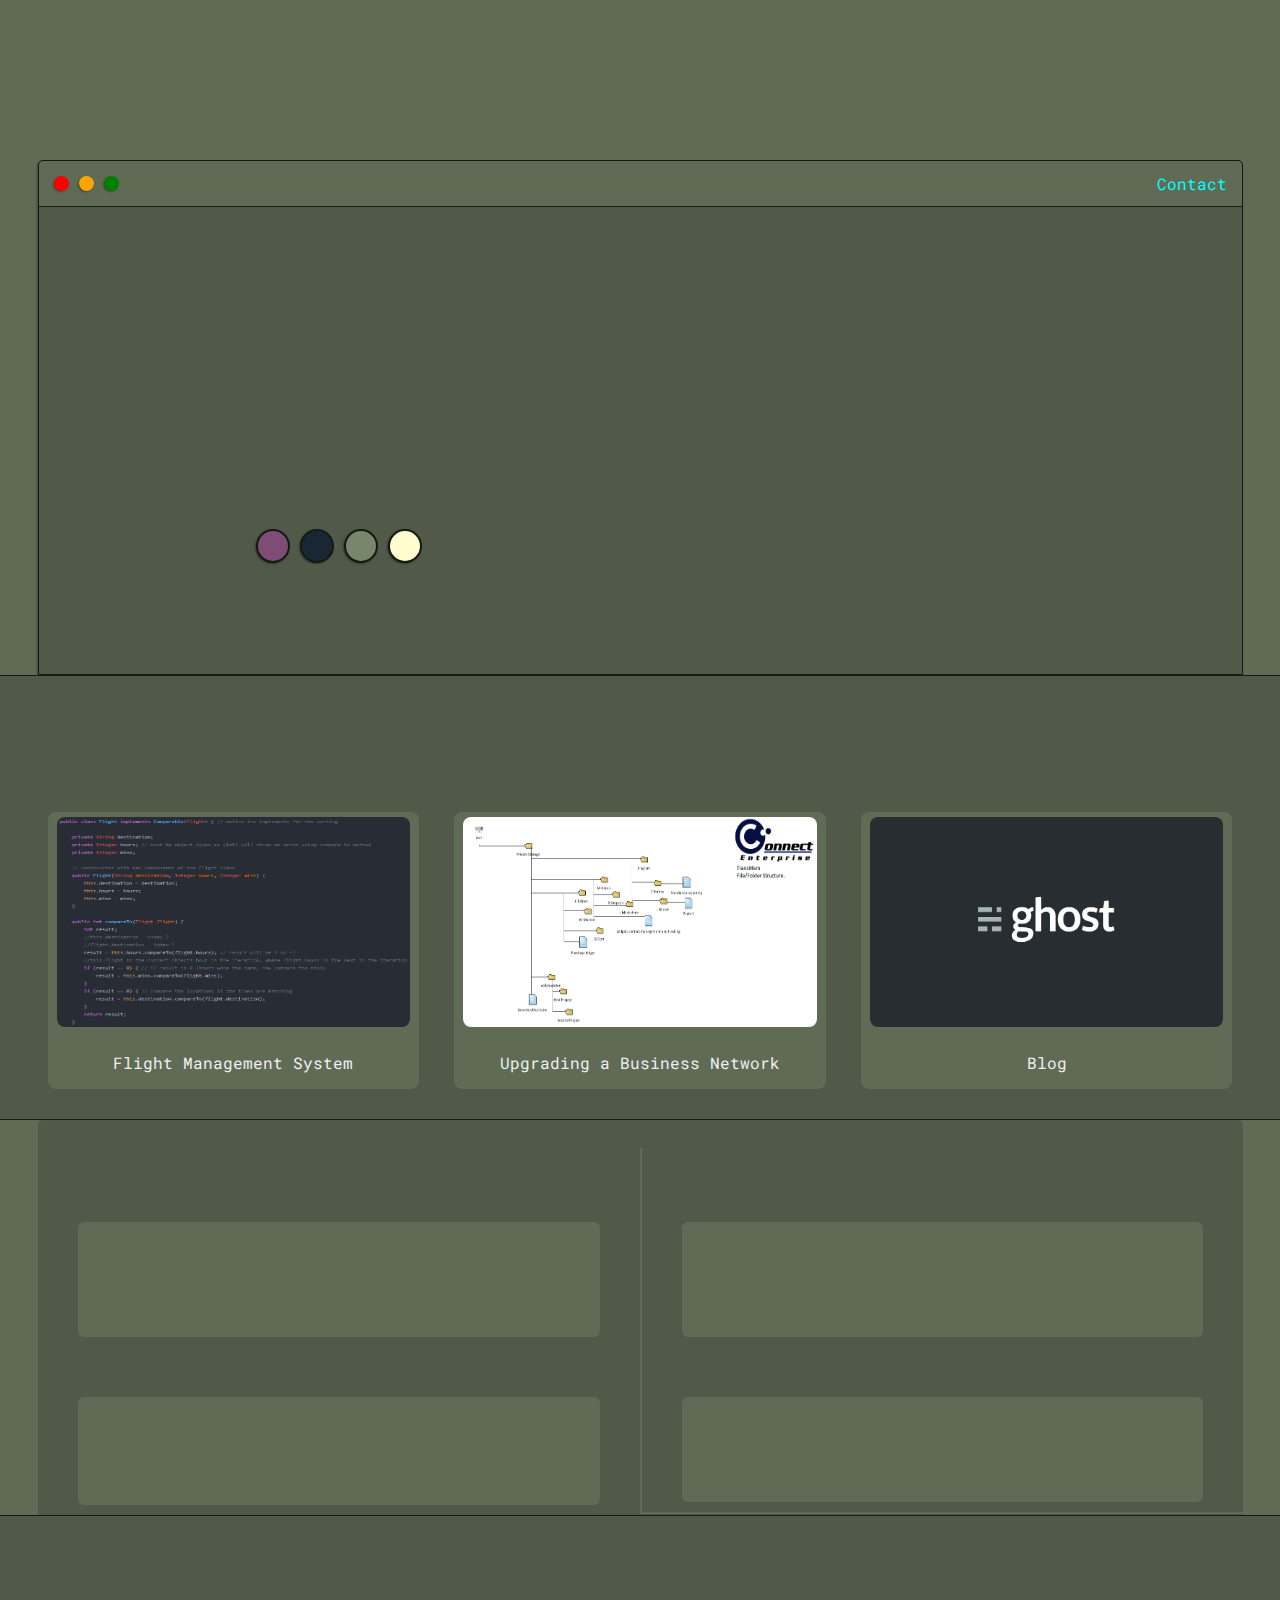
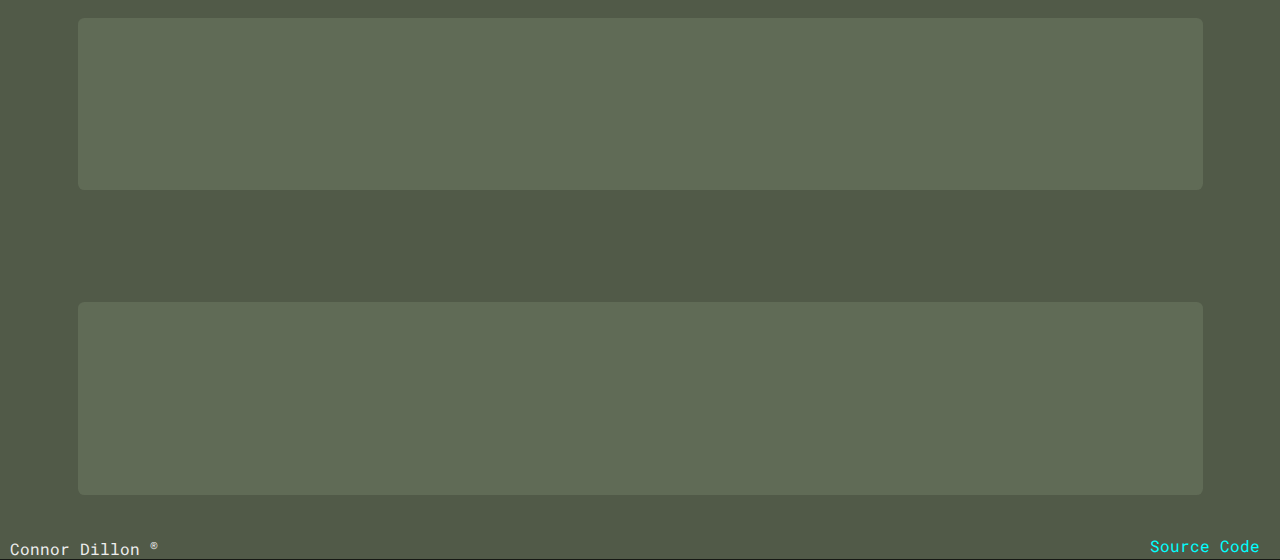
==== commit 8f285ce2: "started to impliment BEM + reshufflef sections" ====
--- a/index.html
+++ b/index.html
@@ -26,30 +26,30 @@
 
         <div class="introWrapper">
             <div class="nav-wrapper">
-                <div class="dotsWrapper">
-                    <div id="dot1" class="browserDot"></div>
-                    <div id="dot2" class="browserDot"></div>
-                    <div id="dot3" class="browserDot"></div>
-                </div>
-
-
-                <ul id="navigation">
-                    <li><a href="#contact"> Contact </a></li>
-                </ul>
+                <div class="dots">
+                    <div id="dots__dot1" class="browserDot"></div>
+                    <div id="dots__dot2" class="browserDot"></div>
+                    <div id="dots__dot3" class="browserDot"></div>
+                </div>
+
+
+                <div id="navigation">
+                    <li><a href="#contact--scrollpoint"> Contact </a></li>
+                </div>
             </div>
 
             <div class="leftColumn">
                 <div class="slide-right">
-                    <img id="profilePic" src="images/circle-cropped.png" alt="image of myself" style="border: none;">
+                    <img id="leftColumn__profilePic" src="images/circle-cropped.png" alt="image of myself" style="border: none;">
                     <h5 style="text-align: center;line-height: 0">Personalize Theme
                     </h5>
                 </div>
 
-                <div id="themeOptionsWrapper">
-                    <div data-mode="purple" id="purpleMode" class="themeDot"></div>
-                    <div data-mode="blue" id="blueMode" class="themeDot"></div>
-                    <div data-mode="green" id="greenMode" class="themeDot"></div>
-                    <div data-mode="light" id="lightMode" class="themeDot"></div>
+                <div id="themeOptions">
+                    <div data-mode="purple" id="themeOptions__purpleMode" class="themeDot"></div>
+                    <div data-mode="blue" id="themeOptions__blueMode" class="themeDot"></div>
+                    <div data-mode="green" id="themeOptions__greenMode" class="themeDot"></div>
+                    <div data-mode="light" id="themeOptions__lightMode" class="themeDot"></div>
                 </div>
 
                 <div class="slide-right">
@@ -64,11 +64,10 @@
                 <div class="slide-right">
                     <main>
                         <h3>About Me</h3>
-                        <p>My name is Connor, I am a <span id="myAge">unknown</span> year-old computer enthusiast, who
+                        <p>My name is Connor, I am a <span id="rightColumn__myAge">unknown</span> year-old computer enthusiast, who
                             is always excited to work with new technologies. I am currently studying Web and Mobile
                             Development in Glasgow, Scotland. Previously I have completed an HND in Computer Networking
                             and I'm currently working towards my Bachelor's degree.</p>
-                        <p id="contact"></p>
                     </main>
                 </div>
             </div>
@@ -78,55 +77,6 @@
 </section>
 
 <section class="styleTwo">
-    <div class="main-container">
-        <div class="detailsWrapper">
-            <div class="contact">
-                <div class="slide-right">
-                    <h3>Get in Touch</h3>
-                    <div class=speechBubble>
-                        <section>
-                            <p>If you have any questions about my services, or just want to say hello, feel free to
-                                contact me. Below are my email and mobile:
-                            </p>
-                        </section>
-                    </div>
-                </div>
-
-                <div class="slide-right">
-                    <div class=infoBubble>
-                        <section>
-                            <p>ConnorDillon.me@outlook.com <input type="image" onclick="emailClipboard()"
-                                                                  src="images\clip.png" class="clipboard"
-                                                                  alt="copy-to-clipboard"></p>
-
-                            <p> +447766515065 <input type="image" onclick="mobileClipboard()" src="images\clip.png"
-                                                     class="clipboard" alt="copy-to-clipboard"></p>
-                        </section>
-                    </div>
-                </div>
-            </div>
-
-            <div class="slide-right">
-                <div class="CV">
-                    <section>
-                        <h3>Resume</h3>
-                        <div class=speechBubble>
-                            <p>Want to know more about me? <a class="download" href="items/ConnorCV2020.pdf"
-                                                              target="_blank">Here</a> is a copy of my Resume. If there
-                                is anything else you might want to know, please contact me.</p>
-                        </div>
-                        <div class="infoBubble" style="padding: 18px">
-                            <p><a class="download" href="items/ConnorCV2020.pdf" target="_blank">Download</a></p>
-                        </div>
-                    </section>
-                </div>
-            </div>
-
-        </div>
-    </div>
-</section>
-
-<section class="styleOne">
     <div class="main-container">
         <div class="projects-grid">
             <div class="banner">
@@ -171,12 +121,58 @@
     </div>
 </section>
 
+<section class="styleOne">
+    <div class="main-container">
+        <div class="details">
+            <div class="contact">
+                <div class="slide-right">
+                    <h3 id="contact--scrollpoint">Get in Touch</h3>
+                    <div class=details__speechBubble>
+                        <section>
+                            <p>If you have any questions about my services, or just want to say hello, feel free to
+                                contact me. Below is my email:
+                            </p>
+                        </section>
+                    </div>
+                </div>
+
+                <div class="slide-right">
+                    <div class=details__speechBubble  id="details__fix">
+                        <section>
+                            <p>ConnorDillon.me@outlook.com <input type="image" onclick="emailClipboard()"
+                                                                  src="images\clip.png" class="clipboard"
+                                                                  alt="copy-to-clipboard"></p>
+                        </section>
+                    </div>
+                </div>
+            </div>
+
+            <div class="slide-right">
+                <div class="CV">
+                    <section>
+                        <h3>Resume</h3>
+                        <div class=details__speechBubble style="margin-bottom: 60px;">
+                            <p>Want to know more about me? <a class="download" href="items/ConnorCV2020.pdf"
+                                                              target="_blank">Here</a> is a copy of my Resume. If there
+                                is anything else you might want to know, please contact me.</p>
+                        </div>
+                        <div id="details__fix" class="details__speechBubble";>
+                            <p><a href="items/ConnorCV2020.pdf" target="_blank">Download</a></p>
+                        </div>
+                    </section>
+                </div>
+            </div>
+
+        </div>
+    </div>
+</section>
+
 <section class="styleTwo">
     <div class="main-container">
         <div id="techWrapper">
             <div class="slide-right">
                 <h3>Tech</h3>
-                <div class="speechBubble">
+                <div class="details__speechBubble">
                     <p>Techologies that I have worked with:</p>
                     <div class="icons">
                         <img src="images\web.png" alt="jscript,html5,css" height="70px" width="auto">
@@ -204,7 +200,7 @@
             <div class="slide-right">
                 <section>
                     <h3>Find me</h3>
-                    <div class="speechBubble">
+                    <div class="details__speechBubble">
                         <p>Here are some places that I am most active.<br>You can find me at:</p>
                         <a href="https://github.com/ConnorDillonDev" target="_blank">
                             <img src="images\git.png" alt="Github" height="70px" width="auto">
@@ -220,7 +216,7 @@
     </div>
     </div>
     <footer>
-        <span id="name_findMe">Connor Dillon <sup>&reg;</sup></span> <span id="sourcecode_findMe"><a
+        <span id="findMe__name">Connor Dillon <sup>&reg;</sup></span> <span id="findMe__sourcecode"><a
             href="https://github.com/ConnorDillonDev/connordillon.meFolio" target="_blank"> Source Code</a></span>
     </footer>
 </section>
--- a/default.css
+++ b/default.css
@@ -138,20 +138,20 @@
     margin-left: 5px;
 }
 
-.dotsWrapper {
+.dots {
     display: flex;
     padding: 10px;
 }
 
-#dot1 {
+#dots__dot1 {
     background-color: red;
 }
 
-#dot2 {
+#dots__dot2 {
     background-color: orange;
 }
 
-#dot3 {
+#dots__dot3 {
     background-color: green;
 }
 
@@ -174,7 +174,7 @@
     padding-bottom: 50px
 }
 
-#profilePic {
+#leftColumn__profilePic{
     display: block;
     margin: 0 auto;
     height: 200px;
@@ -183,7 +183,7 @@
     border: 2px solid var(--borderColor);
 }
 
-#themeOptionsWrapper {
+#themeOptions{
     display: flex;
     justify-content: center;
 }
@@ -205,21 +205,21 @@
     cursor: pointer;
 }
 
-#lightMode {
+#themeOptions__lightMode {
     background-color: #FFFDD0;
 }
 
-#blueMode {
+#themeOptions__blueMode {
     background-color: #192734;
 
 }
 
-#greenMode {
+#themeOptions__greenMode {
     background-color: #78866b;
 
 }
 
-#purpleMode {
+#themeOptions__purpleMode {
     background-color: #7E4C74;
 
 }
@@ -247,7 +247,7 @@
 
 }
 
-.detailsWrapper {
+.details {
     background-color: var(--secondaryColor);
     border: 0 solid var(--borderColor);
     border-radius: 5px 5px 0 0;
@@ -269,7 +269,7 @@
     text-align: center;
 }
 
-.speechBubble {
+.details__speechBubble {
     background: var(--mainColor);
     border-radius: .4em;
     height: auto;
@@ -278,13 +278,16 @@
     overflow: auto;
 }
 
-.infoBubble {
-    background: var(--mainColor);
-    border-radius: .4em;
-    height: auto;
-    margin: 20px 40px 40px;
-    overflow: auto;
-}
+#details__fix{
+    margin-top: 50px;
+    padding-bottom: 18px;
+}
+
+#details__fix p{
+    margin-top: 30px;
+    padding-bottom: 10px;
+}
+
 
 .clipboard {
     margin-left: 5px;
@@ -302,13 +305,18 @@
     grid-template-columns: 1fr 1fr 1fr;
     border-style: solid 1px var(--borderColor);
 
+
+
+    background-color: var(--secondaryColor);
+    border-radius: 5px 5px 0 0;
+
+
     background-color: var(--secondaryColor);
     border-radius: 5px 5px 0 0;
     grid-gap: 15px;
 
-    -webkit-box-shadow: -1px 1px 3px -1px rgba(0, 0, 0, 0.75);
-    -moz-box-shadow: -1px 1px 3px -1px rgba(0, 0, 0, 0.75);
-    box-shadow: -1px 1px 3px -1px rgba(0, 0, 0, 0.75);
+    margin-bottom: 20px;
+
 }
 
 .banner {
@@ -370,14 +378,14 @@
     padding-bottom: 10px
 }
 
-.speechBubble img {
+.details__speechBubble img {
     padding-right: 15px;
     padding-left: 15px;
     margin: 10px;
     padding-bottom: 5px;
 }
 
-.speechBubble a img:hover {
+.details__speechBubble a img:hover {
     height: 90px;
     width: auto;
 }
@@ -386,11 +394,11 @@
     margin: 0 20px 5px 10px;
 }
 
-#name_findMe {
+#findMe__name {
     float: left;
 }
 
-#sourcecode_findMe {
+#findMe__sourcecode{
     float: right;
 }
 
@@ -416,7 +424,7 @@
     transform: translateX(-5000%);
 }
 
-.slide-right #profilePic {
+.slide-right #leftColumn__profilePic {
     animation: .5s slide-right .2s forwards;
     transform: translateX(-300%);
 }
@@ -454,7 +462,7 @@
         padding: 25px;
     }
 
-    .detailsWrapper {
+    .details {
         background-color: var(--secondaryColor);
         border: 0 solid var(--borderColor);
         border-radius: 5px 5px 0 0;
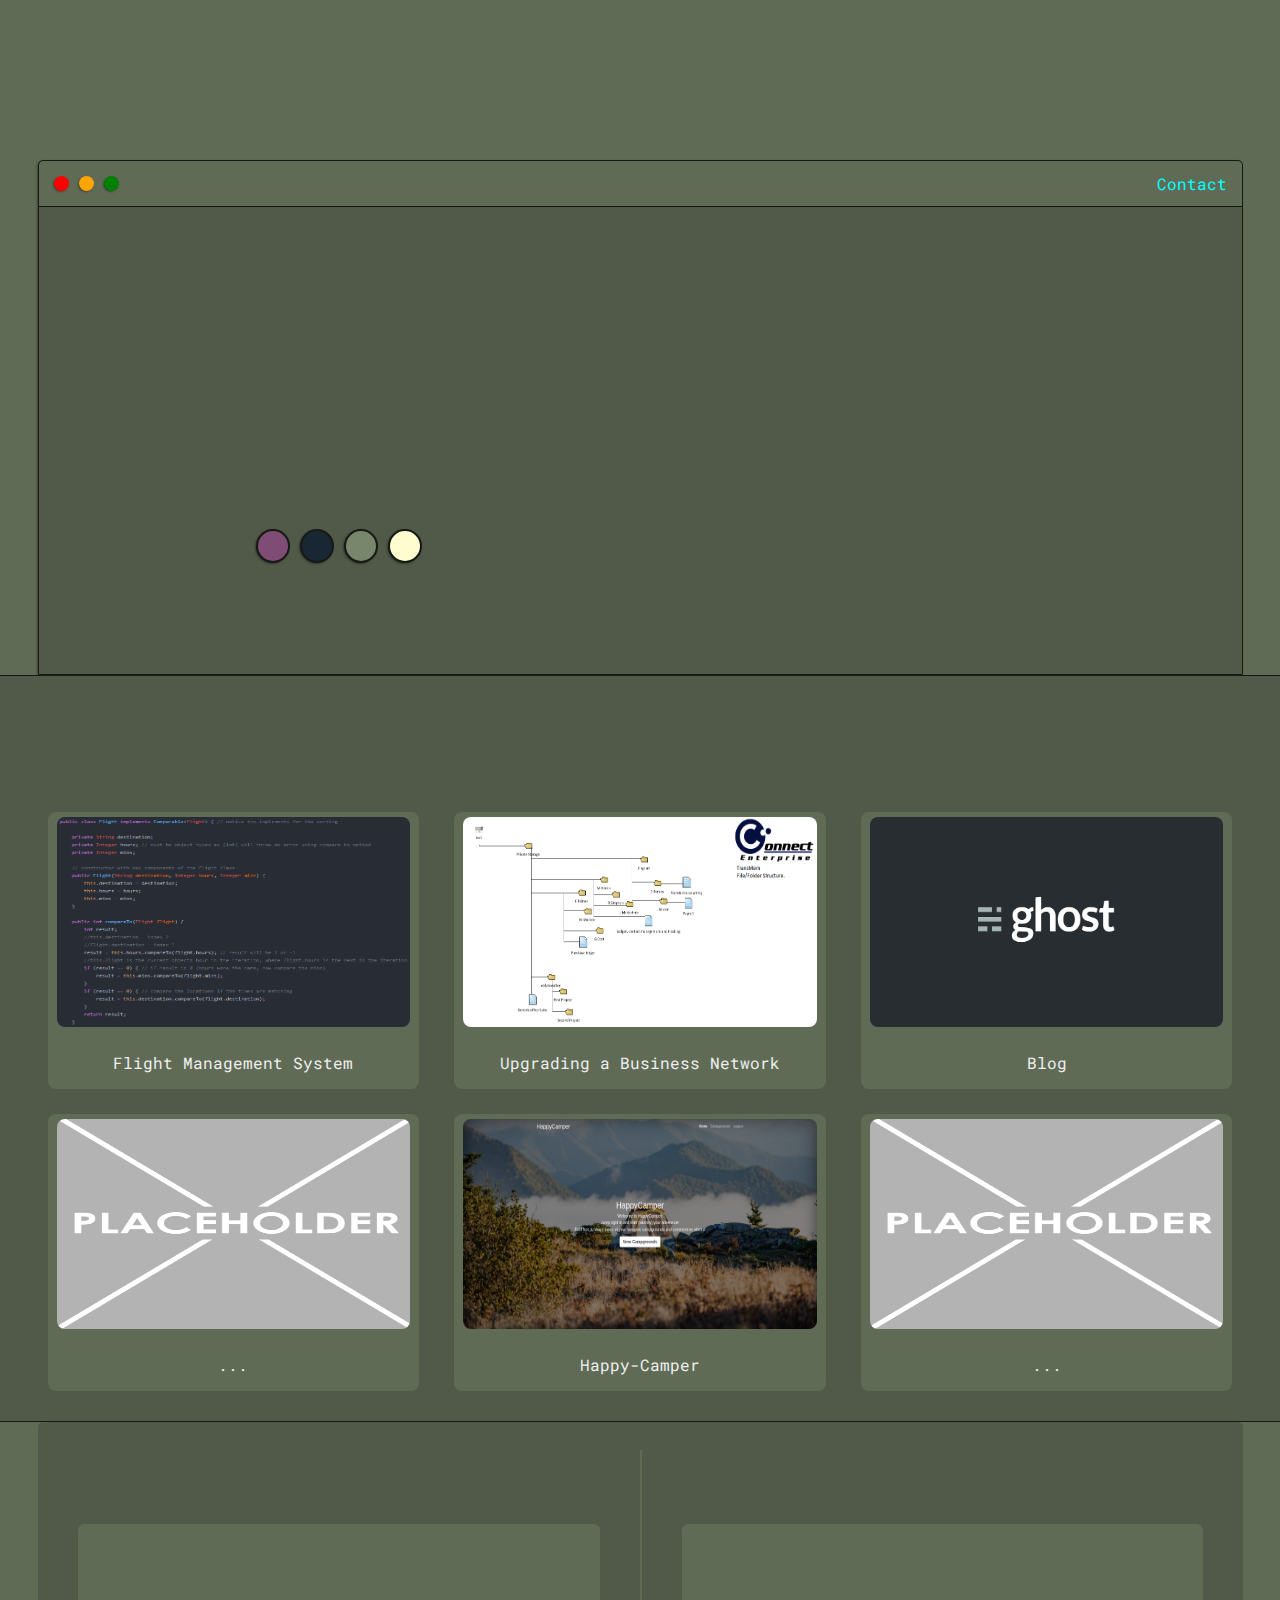
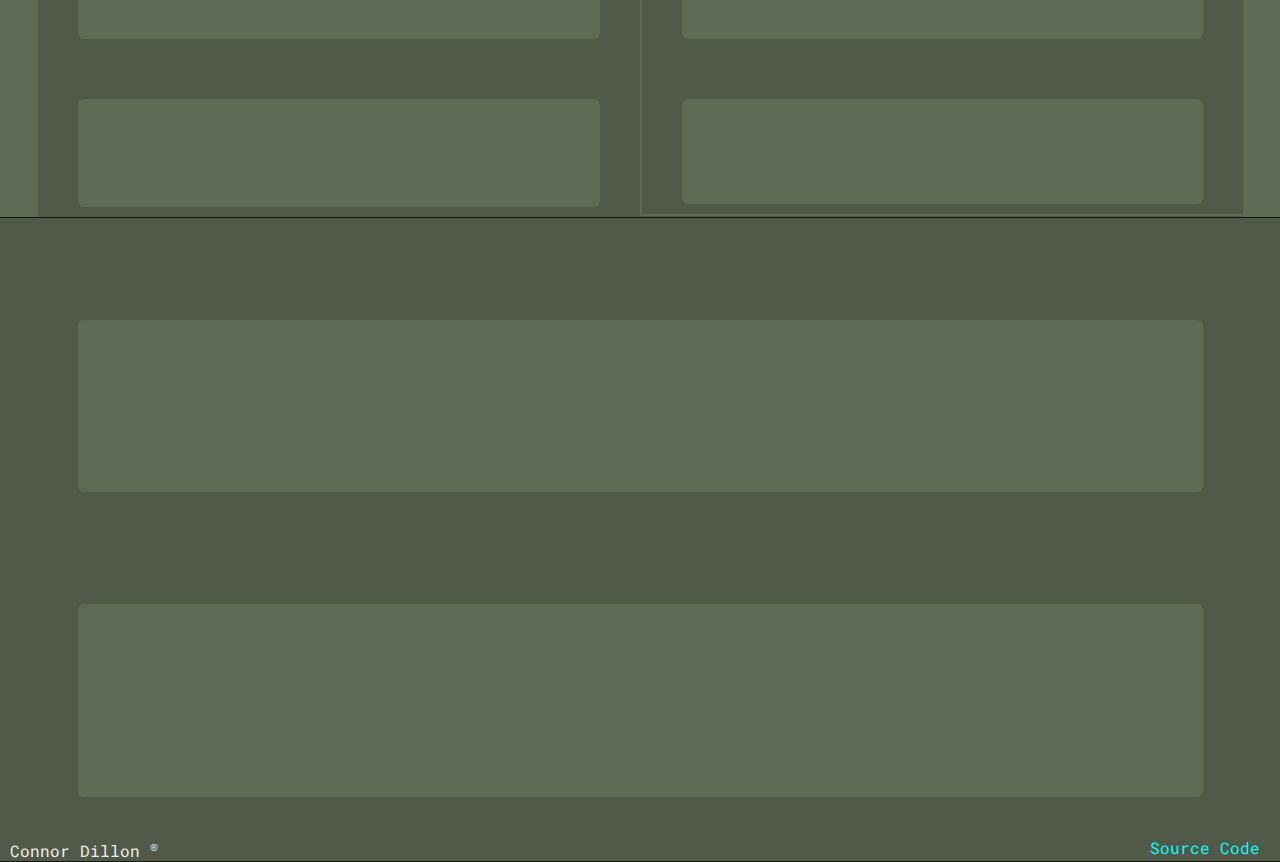
==== commit 199ded07: "update" ====
--- a/index.html
+++ b/index.html
@@ -116,6 +116,34 @@
                         <p>Blog</p>
                     </a>
                 </section>
+                
+            </div>
+            <div class="project" id="project1">
+                <section>
+                    <a href="#" target="">
+                        <img src="images\placeholder2.png" alt="project1" width="95%">
+                        <p>...</p>
+                    </a>
+                </section>
+                
+            </div>
+            <div class="project" id="project2">
+                <section>
+                    <a href="https://github.com/ConnorDillonDev/Happy-Camper" target="_blank">
+                        <img src="images/happycamer.png" alt="project2" width="95%">
+                        <p>Happy-Camper</p>
+                    </a>
+                </section>
+                
+            </div>
+            <div class="project" id="project3">
+                <section>
+                    <a href="http://blog.connordillon.me/" target="_blank">
+                        <img src="images\placeholder2.png" alt="project3" width="95%">
+                        <p>...</p>
+                    </a>
+                </section>
+                
             </div>
         </div>
     </div>
@@ -152,12 +180,12 @@
                     <section>
                         <h3>Resume</h3>
                         <div class=details__speechBubble style="margin-bottom: 60px;">
-                            <p>Want to know more about me? <a class="download" href="items/ConnorCV2020.pdf"
+                            <p>Want to know more about me? <a class="download" href="items/ConnorDillon-Resume.pdf"
                                                               target="_blank">Here</a> is a copy of my Resume. If there
                                 is anything else you might want to know, please contact me.</p>
                         </div>
                         <div id="details__fix" class="details__speechBubble";>
-                            <p><a href="items/ConnorCV2020.pdf" target="_blank">Download</a></p>
+                            <p><a href="items/ConnorDillon-Resume.pdf" target="_blank">Download</a></p>
                         </div>
                     </section>
                 </div>
